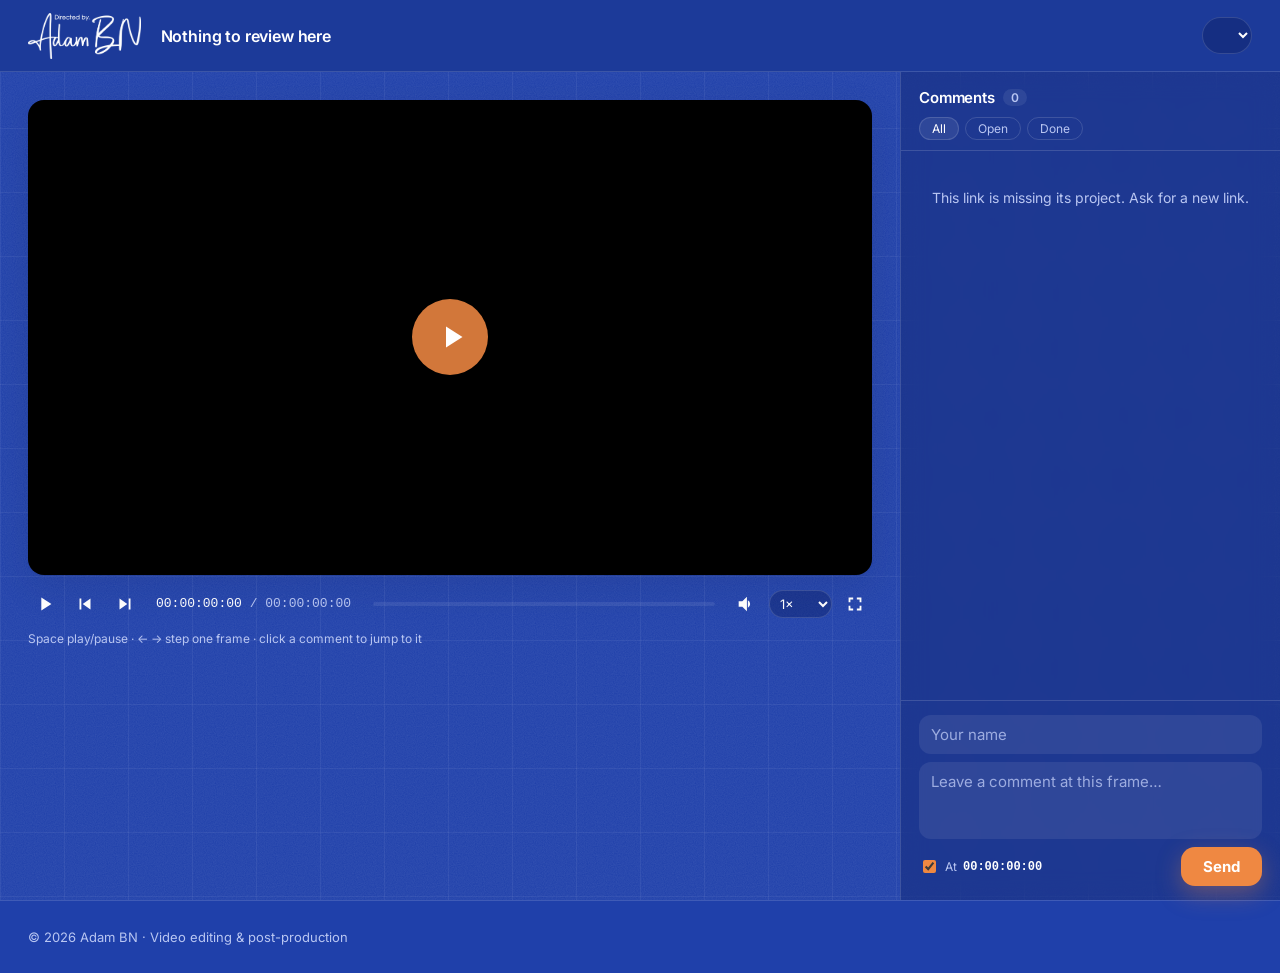
==== index.html @ 54343792 "Load review videos through the backend straight away and bust caches Skip the Drive direct URL (Driv" ====
<!doctype html>
<html lang="en">
<head>
  <meta charset="utf-8">
  <meta name="viewport" content="width=device-width, initial-scale=1">
  <meta name="robots" content="noindex">
  <title>Review</title>
  <link rel="preconnect" href="https://fonts.googleapis.com">
  <link rel="preconnect" href="https://fonts.gstatic.com" crossorigin>
  <link rel="stylesheet" href="style.css?v=3">
  <script src="config.js?v=3"></script>
</head>
<body>
  <header class="topbar">
    <a class="brand" id="brand" href="#"></a>
    <div class="title-wrap">
      <h1 id="projectTitle">Loading…</h1>
      <span id="projectClient" class="muted"></span>
    </div>
    <div class="top-actions">
      <select id="versionSelect" aria-label="Version"></select>
      <a id="downloadBtn" class="btn ghost" hidden target="_blank" rel="noopener"></a>
    </div>
  </header>

  <main class="review">
    <section class="player-col">
      <div class="player" id="player">
        <video id="video" playsinline preload="metadata"></video>
        <div class="big-play" id="bigPlay" aria-hidden="true">
          <svg viewBox="0 0 24 24"><path d="M8 5v14l11-7z"/></svg>
        </div>
        <div class="video-error" id="videoError" hidden></div>
      </div>

      <div class="controls">
        <button class="icon" id="playBtn" aria-label="Play (space)">
          <svg class="i-play" viewBox="0 0 24 24"><path d="M8 5v14l11-7z"/></svg>
          <svg class="i-pause" viewBox="0 0 24 24"><path d="M6 5h4v14H6zM14 5h4v14h-4z"/></svg>
        </button>
        <button class="icon" id="prevFrame" aria-label="Previous frame (←)">
          <svg viewBox="0 0 24 24"><path d="M6 6h2v12H6zm3.5 6 8.5 6V6z"/></svg>
        </button>
        <button class="icon" id="nextFrame" aria-label="Next frame (→)">
          <svg viewBox="0 0 24 24"><path d="M16 6h2v12h-2zM6 18l8.5-6L6 6z"/></svg>
        </button>
        <div class="tc"><span id="tcNow">00:00:00:00</span><span class="muted"> / <span id="tcDur">00:00:00:00</span></span></div>
        <div class="scrub" id="scrub">
          <div class="scrub-track">
            <div class="scrub-buffer" id="scrubBuffer"></div>
            <div class="scrub-fill" id="scrubFill"></div>
          </div>
          <div class="scrub-markers" id="scrubMarkers"></div>
          <div class="scrub-hover" id="scrubHover" hidden></div>
        </div>
        <button class="icon" id="muteBtn" aria-label="Mute">
          <svg class="i-vol" viewBox="0 0 24 24"><path d="M4 9v6h4l5 5V4L8 9zm12.5 3A4.5 4.5 0 0 0 14 8v8a4.5 4.5 0 0 0 2.5-4z"/></svg>
          <svg class="i-mute" viewBox="0 0 24 24"><path d="M4 9v6h4l5 5V4L8 9zm15.6 3 2.1-2.1-1.4-1.4-2.1 2.1-2.1-2.1-1.4 1.4 2.1 2.1-2.1 2.1 1.4 1.4 2.1-2.1 2.1 2.1 1.4-1.4z"/></svg>
        </button>
        <select id="speedSelect" aria-label="Playback speed">
          <option value="0.5">0.5×</option><option value="1" selected>1×</option><option value="1.5">1.5×</option><option value="2">2×</option>
        </select>
        <button class="icon" id="fsBtn" aria-label="Fullscreen">
          <svg viewBox="0 0 24 24"><path d="M5 5h5v2H7v3H5zm9 0h5v5h-2V7h-3zM5 14h2v3h3v2H5zm12 3v-3h2v5h-5v-2z"/></svg>
        </button>
      </div>
      <p class="hint muted">Space play/pause · ← → step one frame · click a comment to jump to it</p>
    </section>

    <aside class="comments-col">
      <div class="comments-head">
        <h2><span id="lblComments"></span> <span class="count" id="commentCount">0</span></h2>
        <div class="filters" id="filters"></div>
      </div>
      <div class="comment-list" id="commentList"></div>
      <form class="composer" id="composer" autocomplete="off">
        <input id="authorInput" class="author" maxlength="80">
        <textarea id="commentInput" rows="3" maxlength="4000" dir="auto"></textarea>
        <div class="composer-row">
          <label class="tc-chip"><input type="checkbox" id="attachTc" checked> <span id="lblAt"></span> <b id="composerTc">00:00:00:00</b></label>
          <button class="btn" id="sendBtn" type="submit"></button>
        </div>
        <div class="replying" id="replying" hidden></div>
      </form>
    </aside>
  </main>

  <section class="portfolio" id="portfolioSection" hidden>
    <h2 id="portfolioTitle"></h2>
    <div class="portfolio-grid" id="portfolioGrid"></div>
  </section>

  <footer class="footer" id="footer"></footer>

  <div class="modal" id="modal" hidden>
    <div class="modal-backdrop" data-close></div>
    <div class="modal-box">
      <button class="icon modal-close" data-close aria-label="Close">
        <svg viewBox="0 0 24 24"><path d="M18.3 5.7 12 12l6.3 6.3-1.4 1.4L10.6 13.4 4.3 19.7 2.9 18.3 9.2 12 2.9 5.7 4.3 4.3l6.3 6.3 6.3-6.3z"/></svg>
      </button>
      <div class="modal-frame" id="modalFrame"></div>
    </div>
  </div>

  <div class="toast" id="toast" hidden></div>
  <script src="app.js?v=3"></script>
</body>
</html>
---- style.css ----
:root {
  --bg: #0e0f12; --surface: #17191e; --surface2: #20232a; --border: #2a2e37;
  --text: #eceef2; --muted: #8b919e; --accent: #ff5a36; --accent-text: #fff; --done: #3ecf8e;
  --font: 'Inter', system-ui, sans-serif;
  --radius: 16px;
}
* { box-sizing: border-box; }
html, body { margin: 0; background-color: var(--bg); color: var(--text); font-family: var(--font); font-size: 15px; }
body { min-height: 100vh; display: flex; flex-direction: column;
  /* faint blueprint grid + paper grain */
  background-image:
    url("data:image/svg+xml,%3Csvg xmlns='http://www.w3.org/2000/svg' width='160' height='160'%3E%3Cfilter id='n'%3E%3CfeTurbulence type='fractalNoise' baseFrequency='.9' numOctaves='2' stitchTiles='stitch'/%3E%3CfeColorMatrix values='0 0 0 0 1 0 0 0 0 1 0 0 0 0 1 0 0 0 .09 0'/%3E%3C/filter%3E%3Crect width='100%25' height='100%25' filter='url(%23n)'/%3E%3C/svg%3E"),
    linear-gradient(rgba(255,255,255,.055) 1px, transparent 1px),
    linear-gradient(90deg, rgba(255,255,255,.055) 1px, transparent 1px);
  background-size: 160px 160px, 64px 64px, 64px 64px;
  background-attachment: fixed;
}
select option { color: #111; background: #fff; }
a { color: inherit; }
button, select, input, textarea { font: inherit; color: inherit; }
.muted { color: var(--muted); }
[hidden] { display: none !important; }

/* top bar */
.topbar { display: flex; align-items: center; gap: 20px; padding: 0 28px; min-height: 72px; backdrop-filter: saturate(1.4) blur(10px); border-bottom: 1px solid var(--border); background: color-mix(in srgb, var(--bg) 90%, #000); position: sticky; top: 0; z-index: 5; }
.brand { display: flex; align-items: center; gap: 10px; font-weight: 700; font-size: 19px; letter-spacing: -0.03em; text-decoration: none; white-space: nowrap; }
.brand img { height: 46px; width: auto; display: block; }
.brand .dot { width: 10px; height: 10px; border-radius: 50%; background: var(--accent); }
.title-wrap { flex: 1; min-width: 0; display: flex; align-items: baseline; gap: 12px; }
.title-wrap h1 { font-size: 16px; font-weight: 600; letter-spacing: -0.01em; margin: 0; white-space: nowrap; overflow: hidden; text-overflow: ellipsis; }
.top-actions { display: flex; gap: 10px; align-items: center; }
select { background: var(--surface); border: 1px solid var(--border); border-radius: 999px; padding: 7px 14px; cursor: pointer; }

.btn { background: var(--accent); color: var(--accent-text); border: 0; border-radius: 14px; padding: 10px 22px; font-weight: 700; box-shadow: 0 8px 24px color-mix(in srgb, var(--accent) 35%, transparent); cursor: pointer; text-decoration: none; display: inline-flex; align-items: center; gap: 6px; }
.btn:hover { opacity: .85; }
.btn:disabled { opacity: .5; cursor: default; }
.btn.ghost { background: transparent; color: var(--text); border: 1px solid var(--border); }
.icon { background: none; border: 0; padding: 6px; border-radius: 6px; cursor: pointer; display: inline-flex; color: var(--text); }
.icon:hover { background: var(--surface2); }
.icon svg { width: 22px; height: 22px; fill: currentColor; }

/* layout */
.review { display: grid; grid-template-columns: minmax(0, 1fr) 380px; gap: 0; flex: 1; }
.player-col { padding: 28px; min-width: 0; }
.comments-col { border-left: 1px solid var(--border); background: var(--surface); backdrop-filter: blur(12px); display: flex; flex-direction: column; height: calc(100vh - 72px); position: sticky; top: 72px; }

/* player */
.player { position: relative; background: #000; border-radius: var(--radius); box-shadow: 0 1px 2px rgba(0,0,0,.06), 0 12px 40px rgba(0,0,0,.08); overflow: hidden; aspect-ratio: 16 / 9; display: flex; align-items: center; justify-content: center; }
.player video { width: 100%; height: 100%; object-fit: contain; display: block; cursor: pointer; }
.big-play { position: absolute; width: 76px; height: 76px; border-radius: 50%; background: color-mix(in srgb, var(--accent) 88%, transparent); display: grid; place-items: center; pointer-events: none; transition: opacity .2s; }
.big-play svg { width: 36px; fill: var(--accent-text); margin-left: 4px; }
.player.playing .big-play { opacity: 0; }
.video-error { position: absolute; inset: 0; display: grid; place-items: center; text-align: center; padding: 24px; color: var(--muted); background: #000; }
.player:fullscreen { border-radius: 0; aspect-ratio: auto; }
/* vertical / square videos: box follows the video's shape and fits the screen height */
.player.tall { aspect-ratio: var(--ar); width: min(100%, calc((100vh - 230px) * var(--ar))); margin: 0 auto; }
.player.tall:fullscreen { width: 100%; aspect-ratio: auto; }

.controls { display: flex; align-items: center; gap: 6px; margin-top: 12px; }
.icon .i-pause, .playing-ctl .i-play { display: none; }
.playing-ctl .i-pause { display: block; }
.icon .i-mute, .muted-ctl .i-vol { display: none; }
.muted-ctl .i-mute { display: block; }
.tc { font-variant-numeric: tabular-nums; font-family: ui-monospace, 'SF Mono', Menlo, monospace; font-size: 13px; white-space: nowrap; padding: 0 8px; }
#speedSelect { padding: 4px 6px; font-size: 13px; }

.scrub { position: relative; flex: 1; height: 28px; cursor: pointer; margin: 0 8px; touch-action: none; }
.scrub-track { position: absolute; left: 0; right: 0; top: 12px; height: 4px; border-radius: 2px; background: var(--surface2); overflow: hidden; }
.scrub-buffer { position: absolute; inset: 0 auto 0 0; background: var(--border); width: 0; }
.scrub-fill { position: absolute; inset: 0 auto 0 0; background: var(--accent); width: 0; }
.scrub:hover .scrub-track { height: 6px; top: 11px; }
.scrub-markers { position: absolute; inset: 0; pointer-events: none; }
.marker { position: absolute; top: 2px; width: 10px; height: 10px; margin-left: -5px; border-radius: 50%; background: var(--accent); border: 2px solid var(--bg); pointer-events: auto; cursor: pointer; }
.marker.done { background: var(--done); }
.marker.active { transform: scale(1.35); }
.scrub-hover { position: absolute; bottom: 30px; transform: translateX(-50%); background: var(--surface2); border: 1px solid var(--border); padding: 4px 8px; border-radius: 6px; font-size: 12px; white-space: nowrap; pointer-events: none; font-family: ui-monospace, Menlo, monospace; max-width: 260px; overflow: hidden; text-overflow: ellipsis; }
.hint { font-size: 12px; margin: 10px 0 0; }

/* comments */
.comments-head { padding: 16px 18px 10px; border-bottom: 1px solid var(--border); }
.comments-head h2 { margin: 0 0 10px; font-size: 15px; font-weight: 600; letter-spacing: -0.01em; display: flex; align-items: center; gap: 8px; }
.count { background: var(--surface2); border-radius: 20px; padding: 1px 8px; font-size: 12px; color: var(--muted); }
.filters { display: flex; gap: 6px; }
.filters button { background: none; border: 1px solid var(--border); border-radius: 20px; padding: 3px 12px; font-size: 12px; cursor: pointer; color: var(--muted); }
.filters button.on { background: var(--surface2); color: var(--text); }

.comment-list { flex: 1; overflow-y: auto; padding: 6px 0; }
.empty { padding: 30px 22px; color: var(--muted); text-align: center; line-height: 1.5; font-size: 14px; }
.comment { padding: 12px 18px; border-left: 3px solid transparent; cursor: pointer; }
.comment:hover { background: var(--surface2); }
.comment.active { border-left-color: var(--accent); background: var(--surface2); }
.comment { border-radius: 0; }
.comment.is-done > .c-text { color: var(--muted); text-decoration: line-through; text-decoration-color: color-mix(in srgb, var(--muted) 60%, transparent); }
.c-head { display: flex; align-items: center; gap: 8px; font-size: 13px; }
.avatar { width: 24px; height: 24px; border-radius: 50%; display: grid; place-items: center; font-size: 11px; font-weight: 700; color: #fff; flex: none; }
.c-author { font-weight: 600; }
.c-time { margin-left: auto; font-size: 12px; color: var(--muted); }
.c-tc { font-family: ui-monospace, Menlo, monospace; font-size: 11.5px; color: var(--text); background: var(--surface2); border: 1px solid var(--border); border-radius: 999px; padding: 1px 8px; margin: 6px 0 0; display: inline-block; }
.c-text { margin: 6px 0 0; line-height: 1.45; white-space: pre-wrap; word-wrap: break-word; font-size: 14px; }
.c-actions { display: flex; gap: 12px; margin-top: 6px; }
.c-actions button { background: none; border: 0; padding: 0; color: var(--muted); font-size: 12px; cursor: pointer; }
.c-actions button:hover { color: var(--text); }
.c-done-badge { color: var(--done); font-size: 12px; font-weight: 600; }
.replies { margin: 8px 0 0 32px; border-left: 2px solid var(--border); padding-left: 12px; }
.replies .comment { padding: 6px 0; cursor: default; }
.replies .comment:hover { background: none; }

.composer { border-top: 1px solid var(--border); padding: 14px 18px; display: flex; flex-direction: column; gap: 8px; }
.composer input.author, .composer textarea { background: var(--surface2); border: 1px solid transparent; border-radius: 12px; padding: 9px 11px; width: 100%; resize: none; }
.composer input.author:focus, .composer textarea:focus { outline: none; border-color: var(--accent); }
.composer-row { display: flex; align-items: center; justify-content: space-between; gap: 8px; }
.tc-chip { font-size: 12px; color: var(--muted); display: flex; align-items: center; gap: 6px; cursor: pointer; }
.tc-chip b { font-family: ui-monospace, Menlo, monospace; color: var(--text); font-weight: 600; }
.tc-chip input { accent-color: var(--accent); }
.replying { font-size: 12px; color: var(--muted); }
.replying button { background: none; border: 0; color: var(--accent); cursor: pointer; font-size: 12px; }

/* portfolio */
.portfolio { padding: 72px 28px 40px; border-top: 1px solid var(--border); }
.portfolio h2 { font-size: clamp(36px, 6vw, 76px); font-weight: 800; letter-spacing: -0.045em; line-height: 1.05; margin: 0 0 28px; }
.portfolio-grid { display: grid; grid-template-columns: repeat(auto-fill, minmax(260px, 1fr)); gap: 18px; }
.card { background: var(--surface); border: 1px solid var(--border); border-radius: var(--radius); box-shadow: 0 1px 2px rgba(0,0,0,.04); overflow: hidden; cursor: pointer; text-align: left; padding: 0; transition: transform .15s, border-color .15s; }
.card:hover { transform: translateY(-3px); box-shadow: 0 14px 34px rgba(0,0,0,.10); }
.card .thumb { aspect-ratio: 16 / 9; background: var(--surface2) center / cover no-repeat; position: relative; }
.card .thumb::after { content: ''; position: absolute; inset: 0; }
.card .meta { padding: 14px 16px 16px; }
.card .meta b { display: block; font-size: 16px; font-weight: 700; letter-spacing: -0.01em; }
.card .meta span { font-size: 12px; color: var(--muted); }

.footer { padding: 28px; color: var(--muted); font-size: 13px; display: flex; gap: 18px; flex-wrap: wrap; border-top: 1px solid var(--border); }
.footer a { color: var(--muted); }

/* modal */
.modal { position: fixed; inset: 0; z-index: 20; display: grid; place-items: center; }
.modal-backdrop { position: absolute; inset: 0; background: rgba(0,0,0,.8); }
.modal-box { position: relative; width: min(1100px, 94vw); }
.modal-frame { aspect-ratio: 16 / 9; background: #000; border-radius: var(--radius); overflow: hidden; }
.modal-frame iframe, .modal-frame video { width: 100%; height: 100%; border: 0; display: block; }
.modal-close { position: absolute; top: -42px; right: 0; color: #fff; }

.toast { position: fixed; bottom: 24px; left: 50%; transform: translateX(-50%); background: var(--text); color: var(--bg); padding: 10px 18px; border-radius: 999px; z-index: 30; font-size: 14px; }

/* mobile */
@media (max-width: 900px) {
  .topbar { padding: 12px 16px; gap: 12px; flex-wrap: wrap; }
  .title-wrap { order: 3; flex-basis: 100%; }
  .top-actions { margin-left: auto; }
  .review { grid-template-columns: 1fr; }
  .player-col { padding: 12px 16px; }
  .comments-col { border-left: 0; border-top: 1px solid var(--border); height: auto; position: static; }
  .comment-list { max-height: 55vh; }
  .player.tall { width: min(100%, calc((100svh - 200px) * var(--ar))); }
  .hint, #speedSelect, #prevFrame, #nextFrame { display: none; }
  .controls { flex-wrap: wrap; }
  .controls .tc { margin-right: auto; }
  .scrub { order: -1; flex-basis: 100%; margin: 0 0 4px; }
  .portfolio, .footer { padding-left: 16px; padding-right: 16px; }
}

.portfolio h2 em { font-style: normal; color: var(--accent); }
.card { backdrop-filter: blur(8px); }
::placeholder { color: var(--muted); opacity: .8; }
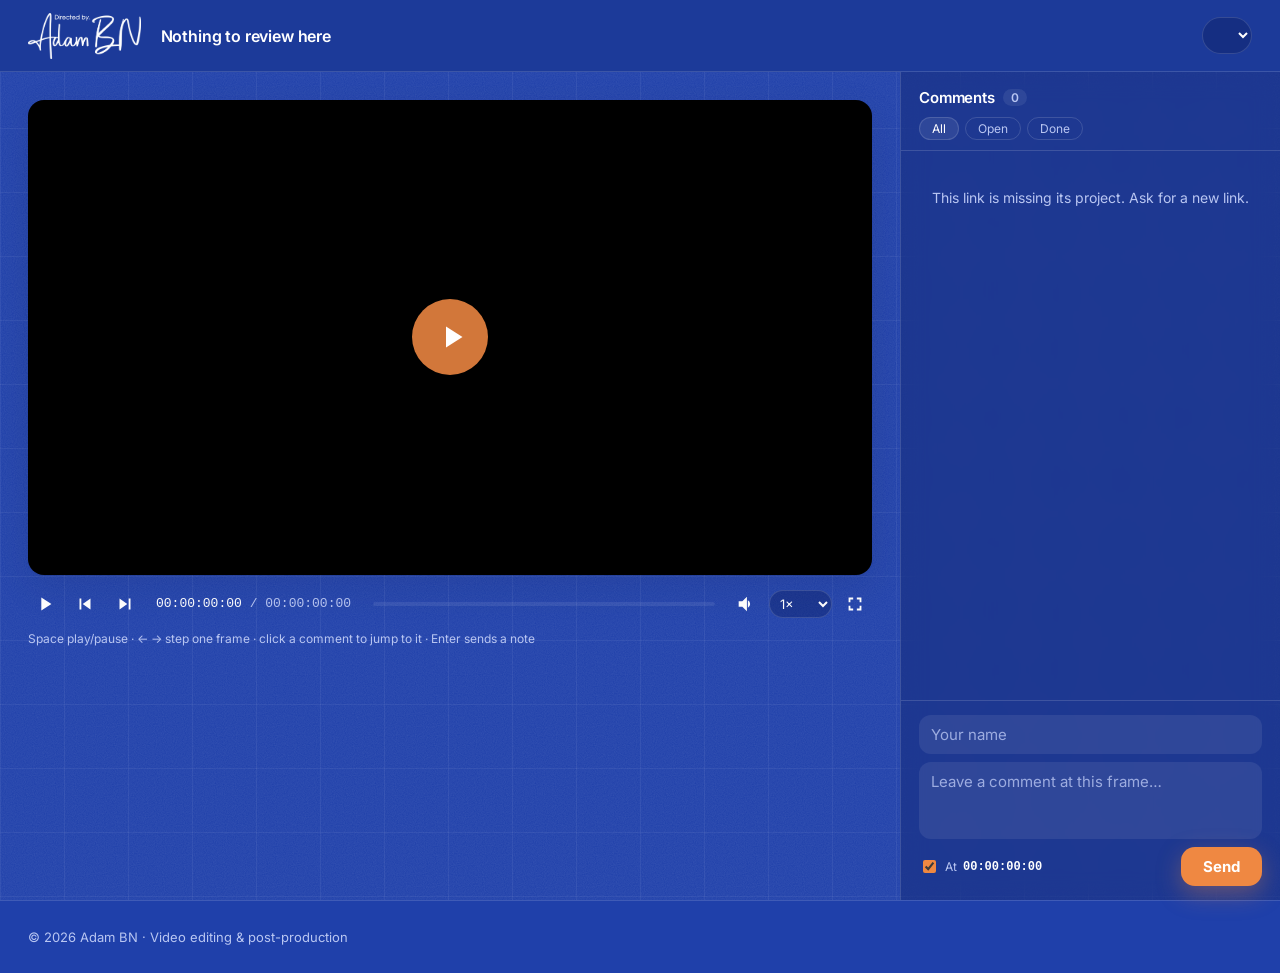
==== commit e7f5646d: "Smooth playback for clients and a more reliable note box - Dashboard makes a light 1080p H.264 revie" ====
--- a/index.html
+++ b/index.html
@@ -7,8 +7,8 @@
   <title>Review</title>
   <link rel="preconnect" href="https://fonts.googleapis.com">
   <link rel="preconnect" href="https://fonts.gstatic.com" crossorigin>
-  <link rel="stylesheet" href="style.css?v=3">
-  <script src="config.js?v=3"></script>
+  <link rel="stylesheet" href="style.css?v=7">
+  <script src="config.js?v=8"></script>
 </head>
 <body>
   <header class="topbar">
@@ -64,7 +64,7 @@
           <svg viewBox="0 0 24 24"><path d="M5 5h5v2H7v3H5zm9 0h5v5h-2V7h-3zM5 14h2v3h3v2H5zm12 3v-3h2v5h-5v-2z"/></svg>
         </button>
       </div>
-      <p class="hint muted">Space play/pause · ← → step one frame · click a comment to jump to it</p>
+      <p class="hint muted">Space play/pause · ← → step one frame · click a comment to jump to it · Enter sends a note</p>
     </section>
 
     <aside class="comments-col">
@@ -85,6 +85,12 @@
     </aside>
   </main>
 
+  <main class="folder-view" id="folderView" hidden>
+    <h2 id="folderName"></h2>
+    <div class="folder-subs" id="folderSubs"></div>
+    <div class="portfolio-grid folder-grid" id="folderGrid"></div>
+  </main>
+
   <section class="portfolio" id="portfolioSection" hidden>
     <h2 id="portfolioTitle"></h2>
     <div class="portfolio-grid" id="portfolioGrid"></div>
@@ -103,6 +109,6 @@
   </div>
 
   <div class="toast" id="toast" hidden></div>
-  <script src="app.js?v=3"></script>
+  <script src="app.js?v=9"></script>
 </body>
 </html>
--- a/style.css
+++ b/style.css
@@ -160,3 +160,36 @@
 .portfolio h2 em { font-style: normal; color: var(--accent); }
 .card { backdrop-filter: blur(8px); }
 ::placeholder { color: var(--muted); opacity: .8; }
+
+/* shared folder page */
+.folder-view { flex: 1; padding: 40px 28px 60px; }
+.folder-view h2 { font-size: clamp(36px, 6vw, 72px); font-weight: 800; letter-spacing: -0.045em; line-height: 1.05; margin: 0 0 24px; }
+.folder-subs { display: flex; flex-wrap: wrap; gap: 10px; margin-bottom: 22px; }
+.folder-subs:empty { display: none; }
+.folder-chip { display: inline-flex; align-items: center; gap: 8px; background: var(--surface); border: 1px solid var(--border); border-radius: 999px; padding: 9px 16px; text-decoration: none; font-weight: 600; }
+.folder-chip svg { width: 18px; height: 18px; fill: var(--accent); }
+.folder-chip:hover { border-color: var(--text); }
+a.card { display: block; text-decoration: none; color: inherit; }
+.card .thumb img { position: absolute; inset: 0; width: 100%; height: 100%; object-fit: cover; }
+.card .thumb.tall { background: rgba(0, 0, 0, .35); }
+.card .thumb.tall img { object-fit: contain; }
+.card .thumb .dur { position: absolute; right: 8px; bottom: 8px; z-index: 1; background: rgba(0, 0, 0, .65); color: #fff; font-size: 12px; font-weight: 700; border-radius: 6px; padding: 2px 7px; }
+.back-link { font-size: 13px; color: var(--muted); text-decoration: none; white-space: nowrap; }
+.back-link:hover { color: var(--text); }
+@media (max-width: 900px) { .folder-view { padding: 20px 16px 40px; } }
+
+/* doodle smiley after "More work by me" */
+.doodle-smiley { display: inline-block; width: .9em; height: .9em; vertical-align: -0.08em; color: var(--accent); transform: rotate(-8deg); transform-origin: 50% 60%; animation: smiley-wiggle 3.2s ease-in-out infinite; }
+@keyframes smiley-wiggle { 0%, 70%, 100% { transform: rotate(-8deg); } 78% { transform: rotate(8deg) scale(1.06); } 86% { transform: rotate(-12deg); } 94% { transform: rotate(4deg); } }
+@media (prefers-reduced-motion: reduce) { .doodle-smiley { animation: none; } }
+
+/* notes that are still sending */
+.comment.pending { opacity: .62; }
+.comment.pending .c-time { font-style: italic; }
+.composer input.author.need { border-color: var(--accent); box-shadow: 0 0 0 2px color-mix(in srgb, var(--accent) 45%, transparent); }
+
+/* buffering spinner (only shows while the video waits for data) */
+.player::after { content: ''; position: absolute; left: 50%; top: 50%; width: 38px; height: 38px; margin: -19px 0 0 -19px; border-radius: 50%;
+  border: 3px solid rgba(255, 255, 255, .25); border-top-color: #fff; opacity: 0; pointer-events: none; transition: opacity .2s .4s; animation: vspin .8s linear infinite; }
+.player.buffering.playing::after { opacity: 1; }
+@keyframes vspin { to { transform: rotate(360deg); } }
